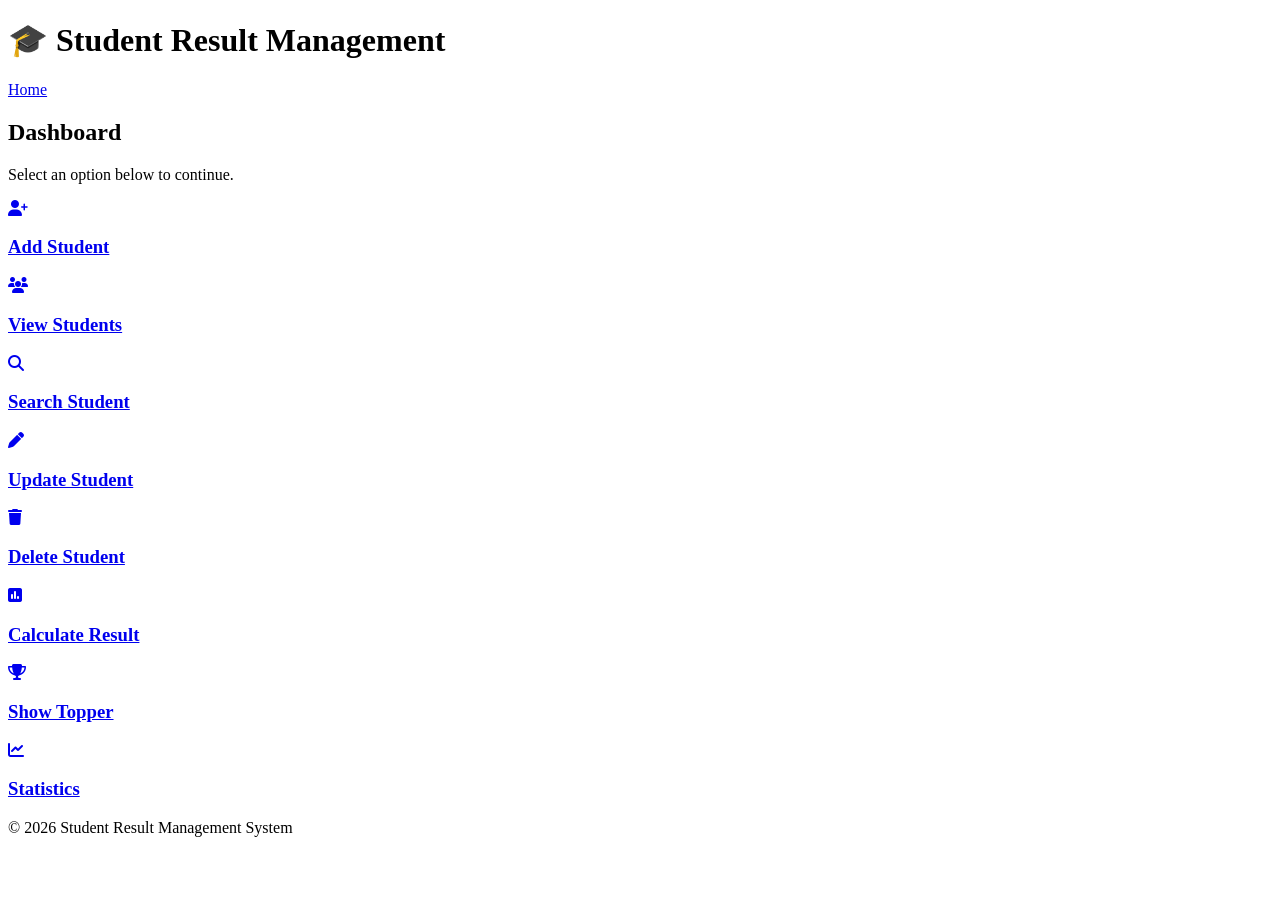
==== Student_Result_Management/templates/dashboard.html @ 3e2b7990 "Created landing page and dashboard for Student Result Management" ====
<!DOCTYPE html>
<html lang="en">
<head>

    <meta charset="UTF-8">

    <meta name="viewport" content="width=device-width, initial-scale=1.0">

    <title>Dashboard</title>

    <link rel="stylesheet" href="{{ url_for('static', filename='css/dashboard.css') }}">

    <link href="https://fonts.googleapis.com/css2?family=Poppins:wght@300;400;500;600;700&display=swap" rel="stylesheet">

    <link rel="stylesheet"
    href="https://cdnjs.cloudflare.com/ajax/libs/font-awesome/6.5.2/css/all.min.css">

</head>
<body>

<header>

    <h1>🎓 Student Result Management</h1>

    <a href="/" class="home-btn">
        Home
    </a>

</header>

<section class="dashboard">

    <h2>Dashboard</h2>

    <p>Select an option below to continue.</p>

    <div class="cards">

        <a href="/add_student" class="card">
            <i class="fa-solid fa-user-plus"></i>
            <h3>Add Student</h3>
        </a>

        <a href="/view_students" class="card">
            <i class="fa-solid fa-users"></i>
            <h3>View Students</h3>
        </a>

        <a href="/search_student" class="card">
            <i class="fa-solid fa-magnifying-glass"></i>
            <h3>Search Student</h3>
        </a>

        <a href="/update_student" class="card">
            <i class="fa-solid fa-pen"></i>
            <h3>Update Student</h3>
        </a>

        <a href="/delete_student" class="card">
            <i class="fa-solid fa-trash"></i>
            <h3>Delete Student</h3>
        </a>

        <a href="/calculate_result" class="card">
            <i class="fa-solid fa-square-poll-vertical"></i>
            <h3>Calculate Result</h3>
        </a>

        <a href="/topper" class="card">
            <i class="fa-solid fa-trophy"></i>
            <h3>Show Topper</h3>
        </a>

        <a href="/statistics" class="card">
            <i class="fa-solid fa-chart-line"></i>
            <h3>Statistics</h3>
        </a>

    </div>

</section>

<footer>

    <p>© 2026 Student Result Management System</p>

</footer>

</body>
</html>
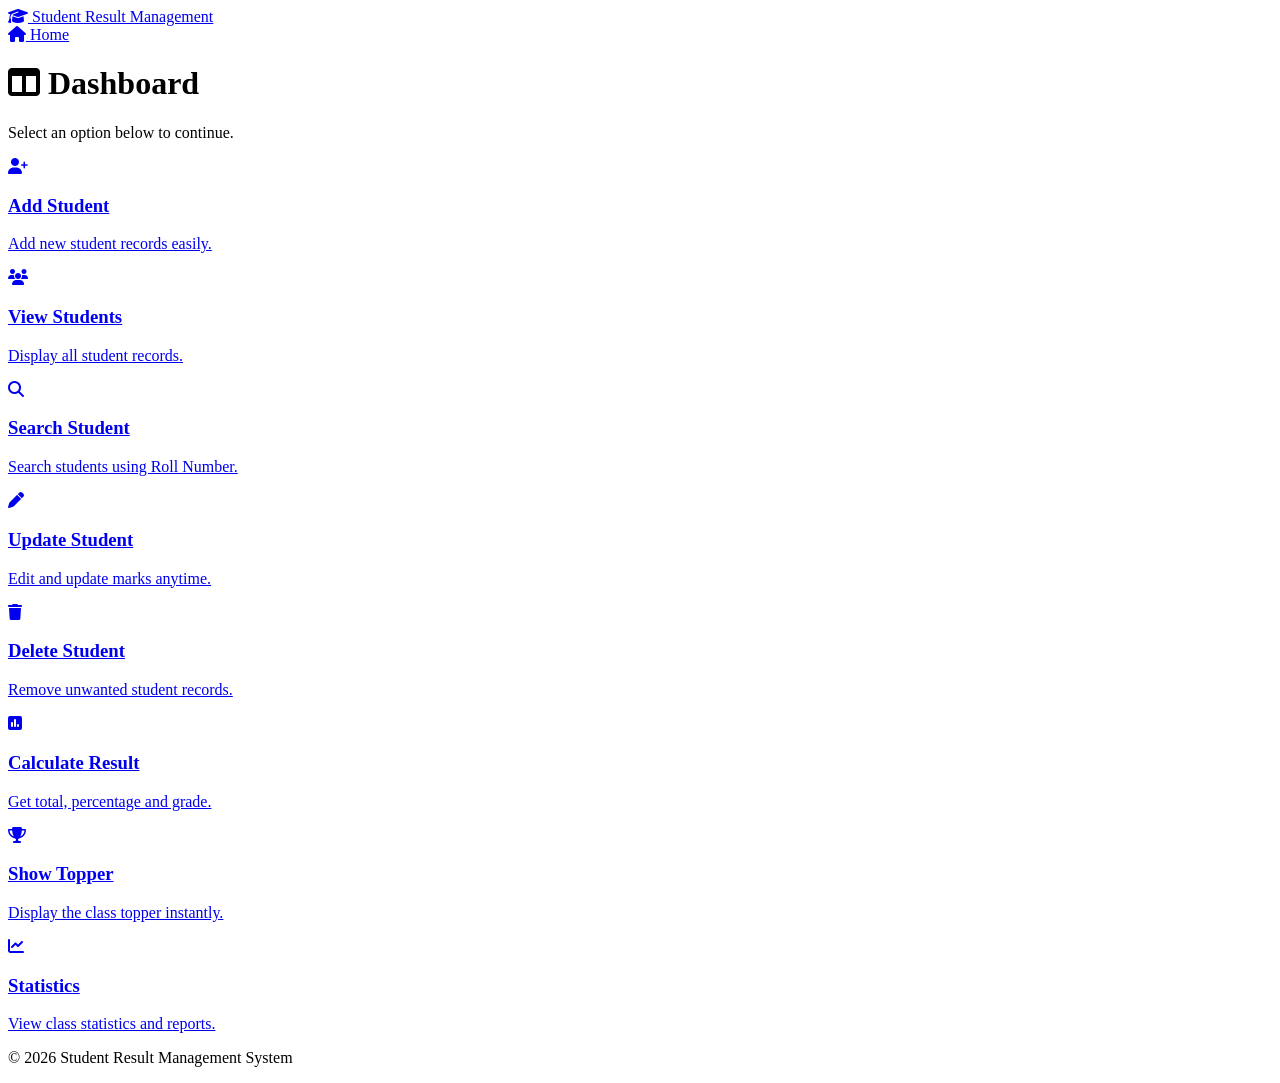
==== commit b450e3c2: "Refactored project to use a single stylesheet" ====
--- a/Student_Result_Management/templates/dashboard.html
+++ b/Student_Result_Management/templates/dashboard.html
@@ -1,90 +1,86 @@
 <!DOCTYPE html>
 <html lang="en">
 <head>
-
     <meta charset="UTF-8">
-
     <meta name="viewport" content="width=device-width, initial-scale=1.0">
-
     <title>Dashboard</title>
 
-    <link rel="stylesheet" href="{{ url_for('static', filename='css/dashboard.css') }}">
-
-    <link href="https://fonts.googleapis.com/css2?family=Poppins:wght@300;400;500;600;700&display=swap" rel="stylesheet">
-
-    <link rel="stylesheet"
-    href="https://cdnjs.cloudflare.com/ajax/libs/font-awesome/6.5.2/css/all.min.css">
-
+    <link rel="stylesheet" href="{{ url_for('static', filename='css/style.css') }}">
+    <link rel="preconnect" href="https://fonts.googleapis.com">
+    <link href="https://fonts.googleapis.com/css2?family=Fraunces:wght@500;600;700&family=Manrope:wght@400;500;600;700&family=Space+Mono:wght@400;700&display=swap" rel="stylesheet">
+    <link rel="stylesheet" href="https://cdnjs.cloudflare.com/ajax/libs/font-awesome/6.5.2/css/all.min.css">
 </head>
 <body>
 
-<header>
-
-    <h1>🎓 Student Result Management</h1>
-
-    <a href="/" class="home-btn">
-        Home
-    </a>
-
+<header class="app-header">
+    <a href="/" class="brand"><i class="fa-solid fa-graduation-cap"></i> Student Result Management</a>
+    <nav><a href="/"><i class="fa-solid fa-house"></i> Home</a></nav>
 </header>
 
-<section class="dashboard">
+<main class="page">
+    <div class="page-inner wide">
 
-    <h2>Dashboard</h2>
+        <h1 class="page-title"><i class="fa-solid fa-table-columns"></i> Dashboard</h1>
+        <p class="page-sub">Select an option below to continue.</p>
 
-    <p>Select an option below to continue.</p>
+        <div class="dashboard-cards">
 
-    <div class="cards">
+            <a href="/add_student" class="card">
+                <div class="icon-wrap"><i class="fa-solid fa-user-plus"></i></div>
+                <h3>Add Student</h3>
+                <p>Add new student records easily.</p>
+            </a>
 
-        <a href="/add_student" class="card">
-            <i class="fa-solid fa-user-plus"></i>
-            <h3>Add Student</h3>
-        </a>
+            <a href="/view_students" class="card">
+                <div class="icon-wrap"><i class="fa-solid fa-users"></i></div>
+                <h3>View Students</h3>
+                <p>Display all student records.</p>
+            </a>
 
-        <a href="/view_students" class="card">
-            <i class="fa-solid fa-users"></i>
-            <h3>View Students</h3>
-        </a>
+            <a href="/search_student" class="card">
+                <div class="icon-wrap"><i class="fa-solid fa-magnifying-glass"></i></div>
+                <h3>Search Student</h3>
+                <p>Search students using Roll Number.</p>
+            </a>
 
-        <a href="/search_student" class="card">
-            <i class="fa-solid fa-magnifying-glass"></i>
-            <h3>Search Student</h3>
-        </a>
+            <a href="/update_student" class="card">
+                <div class="icon-wrap"><i class="fa-solid fa-pen"></i></div>
+                <h3>Update Student</h3>
+                <p>Edit and update marks anytime.</p>
+            </a>
 
-        <a href="/update_student" class="card">
-            <i class="fa-solid fa-pen"></i>
-            <h3>Update Student</h3>
-        </a>
+            <a href="/delete_student" class="card">
+                <div class="icon-wrap"><i class="fa-solid fa-trash"></i></div>
+                <h3>Delete Student</h3>
+                <p>Remove unwanted student records.</p>
+            </a>
 
-        <a href="/delete_student" class="card">
-            <i class="fa-solid fa-trash"></i>
-            <h3>Delete Student</h3>
-        </a>
+            <a href="/calculate_result" class="card">
+                <div class="icon-wrap"><i class="fa-solid fa-square-poll-vertical"></i></div>
+                <h3>Calculate Result</h3>
+                <p>Get total, percentage and grade.</p>
+            </a>
 
-        <a href="/calculate_result" class="card">
-            <i class="fa-solid fa-square-poll-vertical"></i>
-            <h3>Calculate Result</h3>
-        </a>
+            <a href="/topper" class="card">
+                <div class="icon-wrap"><i class="fa-solid fa-trophy"></i></div>
+                <h3>Show Topper</h3>
+                <p>Display the class topper instantly.</p>
+            </a>
 
-        <a href="/topper" class="card">
-            <i class="fa-solid fa-trophy"></i>
-            <h3>Show Topper</h3>
-        </a>
+            <a href="/statistics" class="card">
+                <div class="icon-wrap"><i class="fa-solid fa-chart-line"></i></div>
+                <h3>Statistics</h3>
+                <p>View class statistics and reports.</p>
+            </a>
 
-        <a href="/statistics" class="card">
-            <i class="fa-solid fa-chart-line"></i>
-            <h3>Statistics</h3>
-        </a>
+        </div>
 
     </div>
-
-</section>
+</main>
 
 <footer>
-
     <p>© 2026 Student Result Management System</p>
-
 </footer>
 
 </body>
-</html>+</html>
